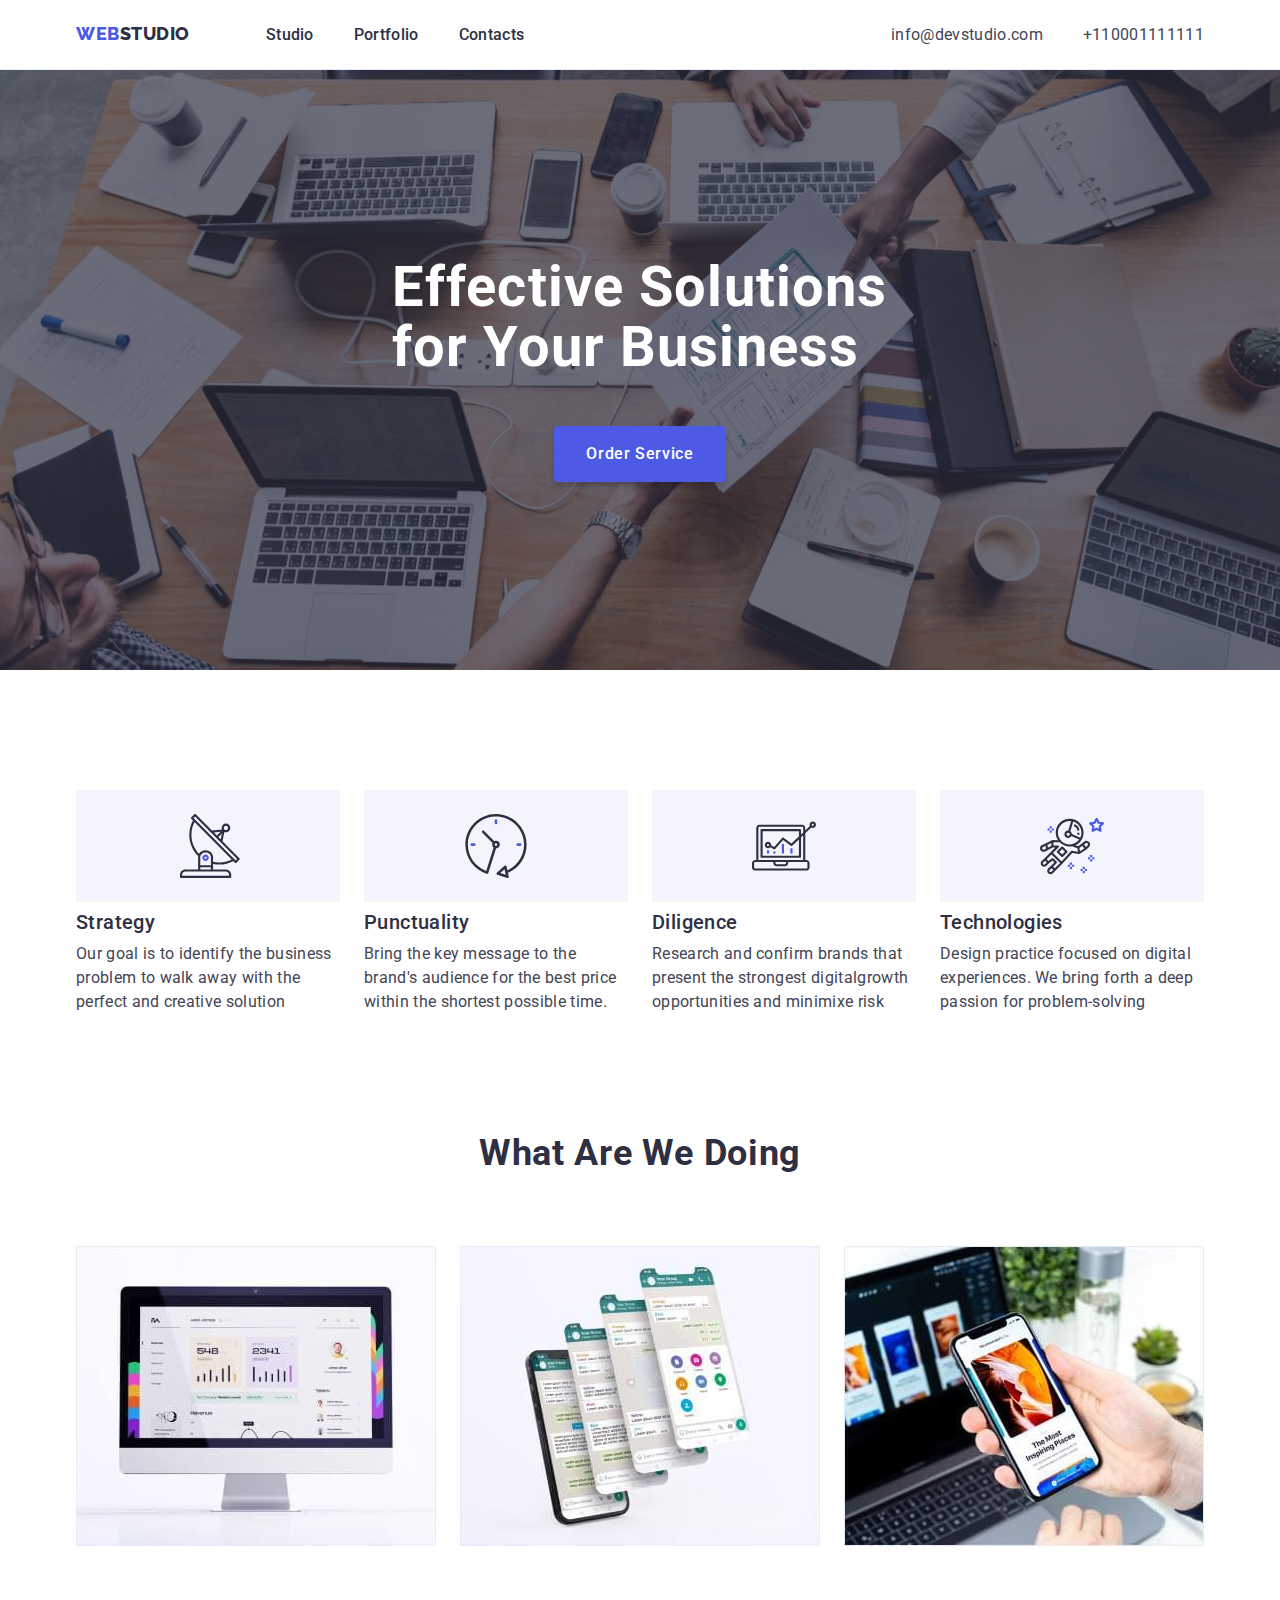
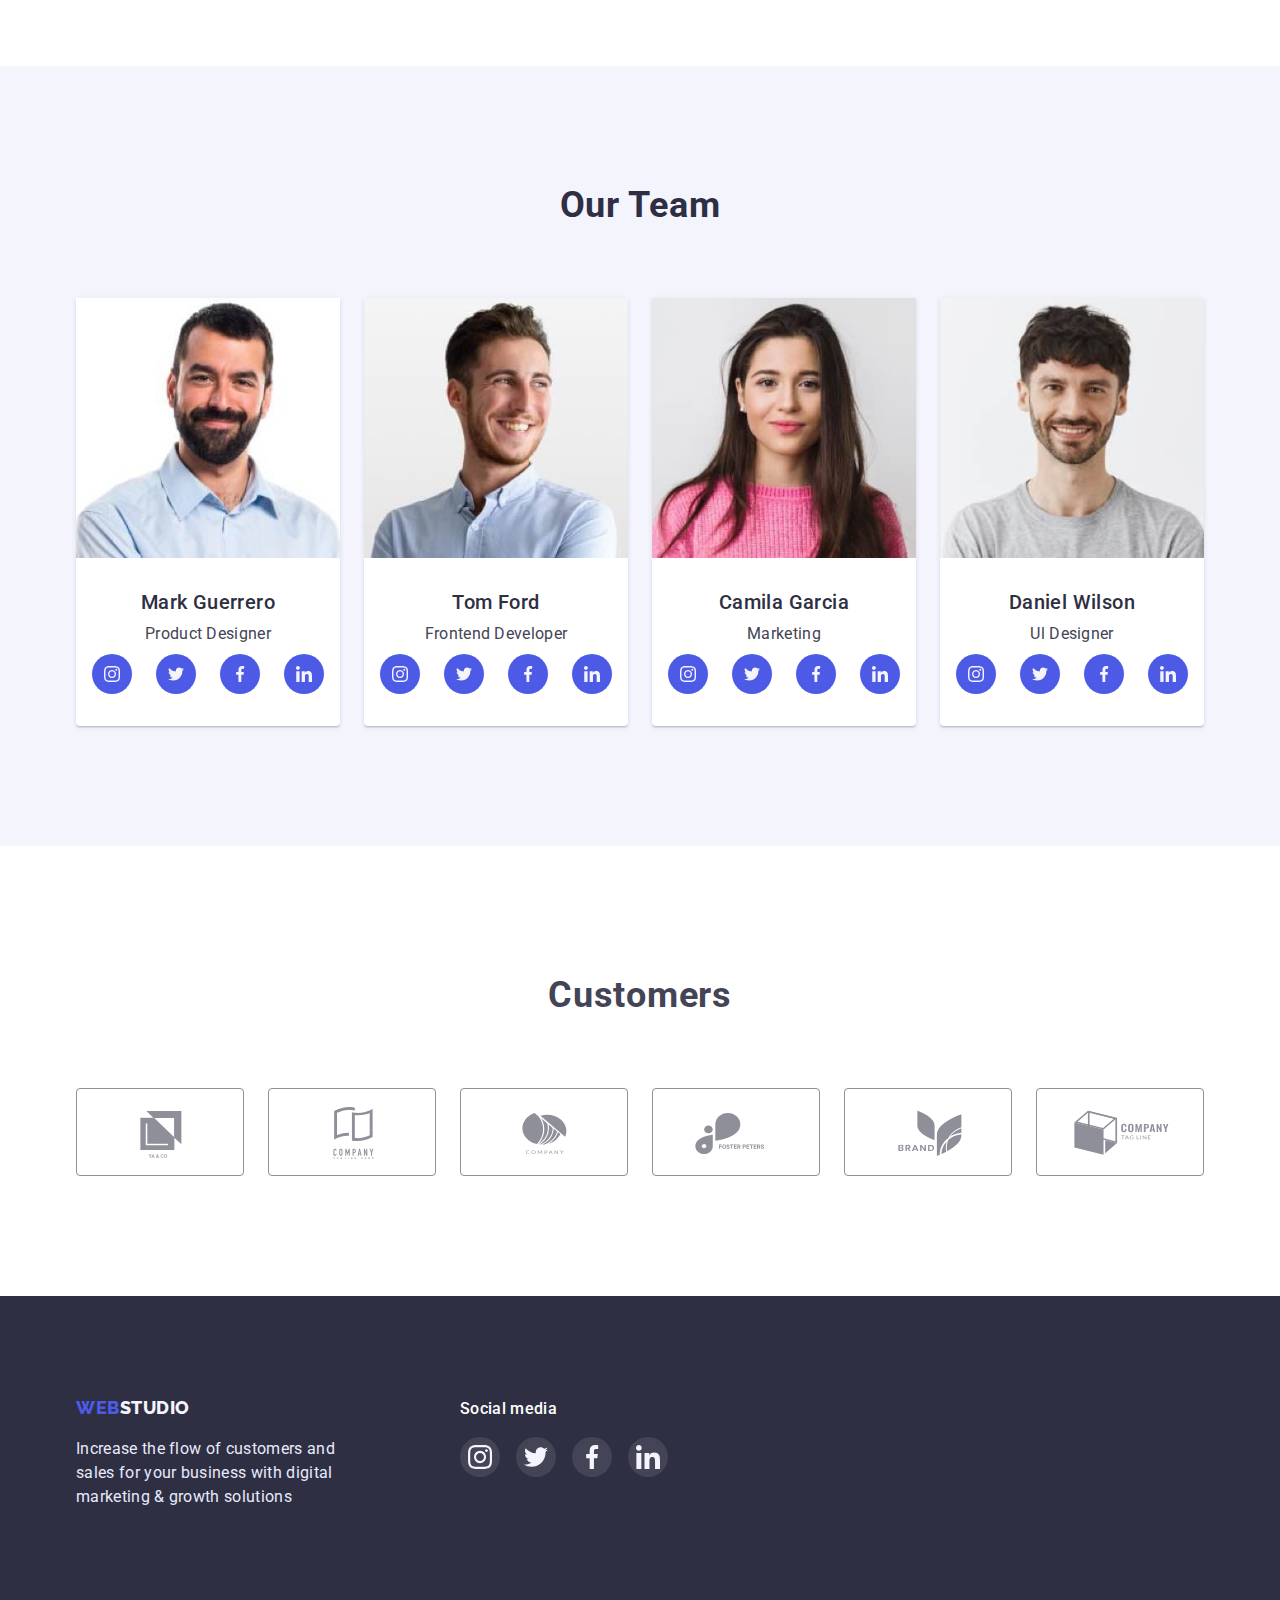
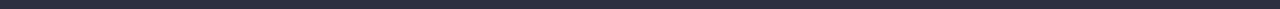
==== index.html @ 86a7ce0c "home work" ====
<!DOCTYPE html>
<html lang="en">
  <head>
    <meta charset="UTF-8" />
    <meta http-equiv="X-UA-Compatible" content="IE=edge" />
    <meta name="viewport" content="width=device-width, initial-scale=1.0" />
    <link rel="preconnect" href="https://fonts.googleapis.com" />
    <link rel="preconnect" href="https://fonts.gstatic.com" crossorigin />
    <link
      href="https://fonts.googleapis.com/css2?family=Raleway:wght@800&family=Roboto:wght@400;500;700;900&display=swap"
      rel="stylesheet"
    />
    <link
      rel="stylesheet"
      href="https://cdn.jsdelivr.net/npm/modern-normalize@1.1.0/modern-normalize.min.css"
    />
    <title>WebStudio</title>
    <link rel="stylesheet" href="css/styles.css" />
  </head>
  <body>
    <header class="header">
      <div class="container navigation-container">
        <nav class="navigation">
          <a href="" class="logo link"
            ><span class="logo-web">WEB</span
            ><span class="logo-studio">STUDIO</span></a
          >
          <ul class="navigation-list list">
            <li>
              <a class="navigation-link link" href="./index.html"> Studio</a>
            </li>
            <li>
              <a class="navigation-link link" href="./portfolio.html"
                >Portfolio</a
              >
            </li>
            <li><a class="navigation-link link" href="">Contacts</a></li>
          </ul>
        </nav>
        <address>
          <ul class="contacts list">
            <li class="contacts-item">
              <a class="contacts-link link" href="mailto:info@devstudio.com"
                >info@devstudio.com</a
              >
            </li>
            <li class="contacts-item">
              <a class="contacts-link link" href="tel:+110001111111"
                >+110001111111</a
              >
            </li>
          </ul>
        </address>
      </div>
    </header>
    <main>
      <section class="hero">
        <div class="container">
          <h1 class="hero-title">Effective Solutions for Your Business</h1>
          <button class="hero-button" type="button">Order Service</button>
        </div>
      </section>

      <section class="section-strengths">
        <div class="container">
          <h2 hidden>Our strengths</h2>
          <ul class="strengths-list list">
            <li class="strengths">
              <div class="strengths-icon-item">
                <svg class="strengths-icon" width="64" height="64">
                  <use href="./images/icon.svg#icon-antenna-strat"></use>
                </svg>
              </div>
              <h3 class="strengths-title">Strategy</h3>
              <p class="strengths-text">
                Our goal is to identify the business problem to walk away with
                the perfect and creative solution
              </p>
            </li>
            <li class="strengths">
              <div class="strengths-icon-item">
                <svg class="strengths-icon" width="64" height="64">
                  <use href="./images/icon.svg#icon-clock-punct"></use>
                </svg>
              </div>
              <h3 class="strengths-title">Punctuality</h3>
              <p class="strengths-text">
                Bring the key message to the brand's audience for the best price
                within the shortest possible time.
              </p>
            </li>

            <li class="strengths">
              <div class="strengths-icon-item">
                <svg class="strengths-icon" width="64" height="64">
                  <use href="./images/icon.svg#icon-diagram-dilige"></use>
                </svg>
              </div>
              <h3 class="strengths-title">Diligence</h3>
              <p class="strengths-text">
                Research and confirm brands that present the strongest
                digitalgrowth opportunities and minimixe risk
              </p>
            </li>
            <li class="strengths">
              <div class="strengths-icon-item">
                <svg class="strengths-icon" width="64" height="64">
                  <use href="./images/icon.svg#icon-astronaut-techn"></use>
                </svg>
              </div>
              <h3 class="strengths-title">Technologies</h3>
              <p class="strengths-text">
                Design practice focused on digital experiences. We bring forth a
                deep passion for problem-solving
              </p>
            </li>
          </ul>
        </div>
      </section>
      <section class="our-work">
        <div class="container">
          <h2 class="our-work-title">What Are We Doing</h2>
          <ul class="our-work-list list">
            <li>
              <img
                src="./images/ourwork1.jpg"
                alt="computer photo"
                width="360"
                height="300"
              />
            </li>
            <li>
              <img
                src="./images/ourwork2.jpg"
                alt="Phone photo"
                width="360"
                height="300"
              />
            </li>
            <li>
              <img
                src="./images/ourwork3.jpg"
                alt="Desktop
            photo"
                width="360"
                height="300"
              />
            </li>
          </ul>
        </div>
      </section>
      <!------------ our team -------------->
      <section class="team-section">
        <div class="container">
          <h2 class="team-title">Our Team</h2>
          <ul class="team-list list">
            <li class="team-item">
              <img
                src="./images/markguerrero.jpg"
                alt="Photo of the employee"
                width="264"
                height="260"
              />
              <div class="team-mane">
                <h3 class="team-name">Mark Guerrero</h3>
                <p class="team-position">Product Designer</p>
                <ul class="team-icon-list list">
                  <li class="icon-list-item">
                    <a href="" class="icon-list-link">
                      <svg class="team-icon" width="16" height="16">
                        <use href="./images/icon.svg#icon-instagram-team"></use>
                      </svg>
                    </a>
                  </li>
                  <li class="icon-list-item">
                    <a href="" class="icon-list-link">
                      <svg class="team-icon" width="16" height="16">
                        <use href="./images/icon.svg#icon-twitter-team"></use>
                      </svg>
                    </a>
                  </li>
                  <li class="icon-list-item">
                    <a href="" class="icon-list-link">
                      <svg class="team-icon" width="16" height="16">
                        <use href="./images/icon.svg#icon-facebook-team"></use>
                      </svg>
                    </a>
                  </li>
                  <li class="icon-list-item">
                    <a href="" class="icon-list-link">
                      <svg class="team-icon" width="16" height="16">
                        <use href="./images/icon.svg#icon-linkedin-team"></use>
                      </svg>
                    </a>
                  </li>
                </ul>
              </div>
            </li>
            <li class="team-item">
              <img
                src="./images/tomford.jpg"
                alt="Photo of the employee"
                width="264"
                height="260"
              />
              <div class="team-mane">
                <h3 class="team-name">Tom Ford</h3>
                <p class="team-position">Frontend Developer</p>
                <ul class="team-icon-list list">
                  <li class="icon-list-item">
                    <a href="" class="icon-list-link">
                      <svg class="team-icon" width="16" height="16">
                        <use href="./images/icon.svg#icon-instagram-team"></use>
                      </svg>
                    </a>
                  </li>
                  <li class="icon-list-item">
                    <a href="" class="icon-list-link">
                      <svg class="team-icon" width="16" height="16">
                        <use href="./images/icon.svg#icon-twitter-team"></use>
                      </svg>
                    </a>
                  </li>
                  <li class="icon-list-item">
                    <a href="" class="icon-list-link">
                      <svg class="team-icon" width="16" height="16">
                        <use href="./images/icon.svg#icon-facebook-team"></use>
                      </svg>
                    </a>
                  </li>
                  <li class="icon-list-item">
                    <a href="" class="icon-list-link">
                      <svg class="team-icon" width="16" height="16">
                        <use href="./images/icon.svg#icon-linkedin-team"></use>
                      </svg>
                    </a>
                  </li>
                </ul>
              </div>
            </li>

            <li class="team-item">
              <img
                src="./images/camilagarcia.jpg"
                alt="Photo of the employee"
                width="264"
                height="260"
              />
              <div class="team-mane">
                <h3 class="team-name">Camila Garcia</h3>
                <p class="team-position">Marketing</p>
                <ul class="team-icon-list list">
                  <li class="icon-list-item">
                    <a href="" class="icon-list-link">
                      <svg class="team-icon" width="16" height="16">
                        <use href="./images/icon.svg#icon-instagram-team"></use>
                      </svg>
                    </a>
                  </li>
                  <li class="icon-list-item">
                    <a href="" class="icon-list-link">
                      <svg class="team-icon" width="16" height="16">
                        <use href="./images/icon.svg#icon-twitter-team"></use>
                      </svg>
                    </a>
                  </li>
                  <li class="icon-list-item">
                    <a href="" class="icon-list-link">
                      <svg class="team-icon" width="16" height="16">
                        <use href="./images/icon.svg#icon-facebook-team"></use>
                      </svg>
                    </a>
                  </li>
                  <li class="icon-list-item">
                    <a href="" class="icon-list-link">
                      <svg class="team-icon" width="16" height="16">
                        <use href="./images/icon.svg#icon-linkedin-team"></use>
                      </svg>
                    </a>
                  </li>
                </ul>
              </div>
            </li>
            <li class="team-item">
              <img
                src="./images/danielwilson.jpg"
                alt="Photo of the employee"
                width="264"
                height="260"
              />
              <div class="team-mane">
                <h3 class="team-name">Daniel Wilson</h3>
                <p class="team-position">Ul Designer</p>
                <ul class="team-icon-list list">
                  <li class="icon-list-item">
                    <a href="" class="icon-list-link">
                      <svg class="team-icon" width="16" height="16">
                        <use href="./images/icon.svg#icon-instagram-team"></use>
                      </svg>
                    </a>
                  </li>
                  <li class="icon-list-item">
                    <a href="" class="icon-list-link">
                      <svg class="team-icon" width="16" height="16">
                        <use href="./images/icon.svg#icon-twitter-team"></use>
                      </svg>
                    </a>
                  </li>
                  <li class="icon-list-item">
                    <a href="" class="icon-list-link">
                      <svg class="team-icon" width="16" height="16">
                        <use href="./images/icon.svg#icon-facebook-team"></use>
                      </svg>
                    </a>
                  </li>
                  <li class="icon-list-item">
                    <a href="" class="icon-list-link">
                      <svg class="team-icon" width="16" height="16">
                        <use href="./images/icon.svg#icon-linkedin-team"></use>
                      </svg>
                    </a>
                  </li>
                </ul>
              </div>
            </li>
          </ul>
        </div>
      </section>
      <!-- -------- Customers-------- -->
      <section class="customers">
        <div class="container">
          <h2 class="customers-title">Customers</h2>
          <ul class="customers-icon-list list">
            <li class="customers-list-item">
              <a href="" class="customers-list-link">
                <svg class="customers-icon" width="104" height="56">
                  <use href="./images/icon.svg#icon-group-one"></use>
                </svg>
              </a>
            </li>
            <li class="customers-list-item">
              <a href="" class="customers-list-link">
                <svg class="customers-icon" width="104" height="56">
                  <use href="./images/icon.svg#icon-group-two"></use>
                </svg>
              </a>
            </li>
            <li class="customers-list-item">
              <a href="" class="customers-list-link">
                <svg class="customers-icon" width="104" height="56">
                  <use href="./images/icon.svg#icon-group-three"></use>
                </svg>
              </a>
            </li>
            <li class="customers-list-item">
              <a href="" class="customers-list-link">
                <svg class="customers-icon" width="104" height="56">
                  <use href="./images/icon.svg#icon-group-four"></use>
                </svg>
              </a>
            </li>
            <li class="customers-list-item">
              <a href="" class="customers-list-link">
                <svg class="customers-icon" width="104" height="56">
                  <use href="./images/icon.svg#icon-group-five"></use>
                </svg>
              </a>
            </li>
            <li class="customers-list-item">
              <a href="" class="customers-list-link">
                <svg class="customers-icon" width="104" height="56">
                  <use href="./images/icon.svg#icon-group-six"></use>
                </svg>
              </a>
            </li>
          </ul>
        </div>
      </section>
    </main>
    <footer class="footer">
      <div class="container footer-list">
        <div class="footer-box-logo">
          <a class="logo link" href="">
            <span class="logo-web">WEB</span
            ><span class="logo-studio-footer">STUDIO</span></a
          >
          <p class="footer-text">
            Increase the flow of customers and sales for your business with
            digital marketing & growth solutions
          </p>
        </div>
        <div class="social-media">
          <p class="social-media-title">Social media</p>
          <ul class="social-icon-list list">
            <li class="social-list-item">
              <a href="" class="social-list-link">
                <svg class="social-icon" width="24" height="24">
                  <use href="./images/icon.svg#icon-instagram-team"></use>
                </svg>
              </a>
            </li>
            <li class="social-list-item">
              <a href="" class="social-list-link">
                <svg class="social-icon" width="24" height="24">
                  <use href="./images/icon.svg#icon-twitter-team"></use>
                </svg>
              </a>
            </li>
            <li class="social-list-item">
              <a href="" class="social-list-link">
                <svg class="social-icon" width="24" height="24">
                  <use href="./images/icon.svg#icon-facebook-team"></use>
                </svg>
              </a>
            </li>
            <li class="social-list-item">
              <a href="" class="social-list-link">
                <svg class="social-icon" width="24" height="24">
                  <use href="./images/icon.svg#icon-linkedin-team"></use>
                </svg>
              </a>
            </li>
          </ul>
        </div>
      </div>
    </footer>
  </body>
</html>
---- css/styles.css ----
/* Head */
:root {
  --first-btn-color: #4d5ae5;
  --second-btn-color: #404bbf;
  --logo-font: "Raleway", sans-serif;
  --btn-text-color: #404bbf;
  --btn-bg-color: #f4f4fd;
  --btn-sol-color: #e7e9fc;
  --btn-cursor: pointer;
  --text-color: #434455;
  --text-color-hero: #ffffff;
  --color-tx-ourworkers: #2e2f42;
}
* {
  box-sizing: border-box;
}

.container {
  width: 1158px;
  padding: 0 15px;
  margin: 0 auto;
}
h1,
h2,
h3,
h4,
h5,
h6,
p {
  margin: 0;
}
/* --------------none----------- */
ul {
  padding-left: 0;
  list-style: none;
}
.list {
  margin: 0;
}
.link {
  text-decoration: none;
}
body {
  font-family: "Roboto", sans-serif;

  line-height: 1.5;
  color: var(--text-color);
  letter-spacing: 0.02em;
  background: var(--text-color-hero);
}
.header {
  border-bottom: 1px solid #e7e9fc;
}

.logo-web {
  letter-spacing: 0.03em;
  text-transform: uppercase;

  color: var(--first-btn-color);
  font-family: var(--logo-font);
  font-weight: 800;
  font-size: 18px;
  line-height: 1.33;
}

.logo-studio {
  font-family: var(--logo-font);
  font-weight: 800;
  font-size: 18px;
  line-height: 1.33;

  letter-spacing: 0.03em;
  text-transform: uppercase;
  color: var(--color-tx-ourworkers);
}
.navigation-container {
  display: flex;
  align-items: center;
}

.navigation {
  display: flex;
  gap: 76px;
  align-items: center;
}
.navigation-list {
  display: flex;
  gap: 40px;
}
.navigation-link {
  display: block;
  padding: 24px 0;
  font-weight: 500;

  line-height: 1.33;
  color: var(--color-tx-ourworkers);

  letter-spacing: 0.02em;
}
.navigation-link:hover {
  color: var(--btn-text-color);
}
.navigation-link:focus {
  color: var(--btn-text-color);
}
address {
  margin-left: auto;
}
.contacts {
  display: flex;
  gap: 40px;
  font-style: normal;
}
.contacts-link {
  line-height: 1.5;
  letter-spacing: 0.02em;
  color: var(--text-color);
}
.contacts-link:hover {
  color: var(--btn-text-color);
}
.contacts-link:focus {
  color: var(--btn-text-color);
}

/* main-content */
.hero {
  background-image: linear-gradient(
      rgba(46, 47, 66, 0.7),
      rgba(46, 47, 66, 0.7)
    ),
    url("../images/peopleoffice.jpg");
  max-width: 1440px;
  background-size: cover;
  background-repeat: no-repeat;
  padding: 188px 0;
  margin: 0 auto;
}
.hero-title {
  font-weight: 700;
  font-size: 56px;
  line-height: 1.07;
  margin-left: auto;
  margin-right: auto;
  margin-bottom: 48px;
  width: 496px;
  letter-spacing: 0.02em;
  color: var(--text-color-hero);
}
.hero-button {
  cursor: pointer;
  background: var(--first-btn-color);
  box-shadow: 0px 4px 4px rgba(0, 0, 0, 0.15);
  border-radius: 4px;
  font-family: inherit;
  font-weight: 500;
  font-size: 16px;
  line-height: 1.5;
  color: var(--text-color-hero);
  padding: 16px 32px;
  letter-spacing: 0.04em;
  display: block;
  margin: 0 auto;
  border: none;
}
.hero-button:hover {
  background: var(--second-btn-color);
  box-shadow: 0px 4px 4px rgba(0, 0, 0, 0.15);
  border-radius: 4px;
}
.hero-button:focus {
  background: var(--second-btn-color);
  box-shadow: 0px 4px 4px rgba(0, 0, 0, 0.15);
  border-radius: 4px;
}

/*-----------Strengths--------------*/
.section-strengths {
  padding-top: 120px;
  padding-bottom: 120px;
}
.strengths-list {
  display: flex;
  gap: 24px;
}
.strengths-icon {
  box-sizing: border-box;
  border-width: 264px 112px;

  background: var(--btn-bg-color);
  border-radius: 4px;
}

.strengths-icon-item {
  display: flex;
  justify-content: center;
  align-items: center;
  width: 264px;
  height: 112px;
  background-color: var(--btn-bg-color);
}
.strengths-title {
  font-weight: 500;
  font-size: 20px;
  line-height: 1.2;
  margin-top: 8px;
  margin-bottom: 8px;
  letter-spacing: 0.02em;
  color: var(--color-tx-ourworkers);
}

/* --------------WHAT ARE WE DOING---------- */
.our-work {
  padding-bottom: 120px;
}
.our-work-title {
  text-align: center;
  font-weight: 700;
  font-size: 36px;
  line-height: 1.11;
  letter-spacing: 0.02em;
  text-transform: capitalize;
  color: var(--color-tx-ourworkers);

  margin-bottom: 72px;
}
.our-work-list {
  display: flex;
  gap: 24px;
}
img {
  display: block;
}
/* -------------------OUR TEAM-------------- */
.team-section {
  background: var(--btn-bg-color);
  padding-top: 120px;
  padding-bottom: 120px;
}
.team-title {
  text-align: center;
  font-weight: 700;
  font-size: 36px;
  line-height: 1.11;
  letter-spacing: 0.02em;
  text-transform: capitalize;
  color: var(--color-tx-ourworkers);
  margin-bottom: 72px;
}
.team-list {
  display: flex;
  gap: 24px;
}
.team-item {
  background: var(--text-color-hero);
  box-shadow: 0px 1px 6px rgba(46, 47, 66, 0.08),
    0px 1px 1px rgba(46, 47, 66, 0.16), 0px 2px 1px rgba(46, 47, 66, 0.08);
  border-radius: 0px 0px 4px 4px;
  text-align: center;
}
.team-mane {
  padding-top: 32px;
  padding-bottom: 32px;
}
.team-name {
  font-weight: 500;
  font-size: 20px;
  line-height: 1.2;
  letter-spacing: 0.02em;
  color: var(--color-tx-ourworkers);
  margin-bottom: 8px;
}
.team-icon-list {
  display: flex;
  justify-content: center;
  gap: 24px;
  margin-top: 8px;
}
.icon-list-link {
  display: flex;
  justify-content: center;
  align-items: center;
  width: 40px;
  height: 40px;
  border-radius: 50%;
  background-color: var(--first-btn-color);
}
.team-icon {
  fill: var(--btn-bg-color);
}
.icon-list-link:hover {
  background-color: var(--second-btn-color);
}
.icon-list-link:focus {
  background-color: var(--second-btn-color);
}
/* ------------customers----------- */
.customers {
  padding-top: 130px;
  padding-bottom: 120px;
}

.customers-title {
  font-weight: 700;
  font-size: 36px;
  line-height: 1.11;
  text-align: center;
  letter-spacing: 0.02em;
  margin-bottom: 72px;
}

.customers-icon-list {
  display: flex;
  justify-content: center;
  gap: 24px;
}

.customers-list-link {
  display: flex;
  justify-content: center;
  align-items: center;
  width: 168px;
  height: 88px;
  border: 1px solid #8e8f99;
  border-radius: 4px;
}

.customers-list-link:hover,
.customers-list-link:focus {
  border: 1px solid var(--second-btn-color);
  border-radius: 4psx;
}

.customers-icon {
  fill: #8e8f99;
}

.customers-list-link:focus .customers-icon,
.customers-list-link:hover .customers-icon {
  fill: var(--second-btn-color);
}

/* -----------FOOTER------------- */
.footer {
  background: var(--color-tx-ourworkers);
  padding-top: 100px;
  padding-bottom: 100px;
  margin: 0 auto;
}
.footer-list {
  display: flex;
  align-items: baseline;
}

.logo-studio-footer {
  font-family: var(--logo-font);
  font-weight: 800;
  font-size: 18px;
  line-height: 1.33;

  letter-spacing: 0.03em;
  text-transform: uppercase;
  color: var(--btn-bg-color);
}
.footer-text {
  line-height: 1.5;
  letter-spacing: 0.02em;
  color: var(--btn-sol-color);
  width: 264px;
  margin-top: 16px;
}
/* ----------social-media-------- */
.social-media {
  margin-left: 120px;
}
.social-media-title {
  font-weight: 500;
  letter-spacing: 0.02em;
  color: var(--text-color-hero);
}
.social-icon-list {
  display: flex;
  gap: 16px;
  margin-top: 16px;
}

.social-list-link {
  display: flex;
  justify-content: center;
  align-items: center;
  width: 40px;
  height: 40px;
  border-radius: 50%;
  background-color: rgba(255, 255, 255, 0.1);
}
.social-list-link:hover,
.social-list-link:focus {
  background-color: #31d0aa;
}
.social-icon {
  fill: var(--btn-bg-color);
}

/* ----------PORTFOLIO.HTML--------------- */
.card-menu {
  padding-top: 96px;
  padding-bottom: 120px;
}
.button-list {
  display: flex;
  padding: 0px;
  gap: 24px;
  justify-content: center;
  margin-bottom: 72px;
}

.button-icon {
  cursor: var(--btn-cursor);
  font-family: "Roboto", sans-serif;
  font-weight: 500;
  font-size: 16px;
  line-height: 1.5;
  background: var(--btn-bg-color);
  padding: 12px 24px;
  border: 1px solid var(--btn-sol-color);
  border-radius: 4px;

  letter-spacing: 0.04em;
  color: var(--btn-text-color);
}

.button-icon:hover,
.button-icon:focus {
  background: var(--second-btn-color);
  box-shadow: 0px 3px 1px rgba(0, 0, 0, 0.1), 0px 2px 1px rgba(0, 0, 0, 0.08),
    0px 2px 2px rgba(0, 0, 0, 0.12);
  border-radius: 4px;
  letter-spacing: 0.04em;

  color: var(--text-color-hero);
}
.title-our-works {
  font-weight: 700;
  font-size: 36px;
  line-height: 1.11;
  letter-spacing: 0.02em;
  text-transform: capitalize;
}
.card-photo {
  position: relative;
  overflow: hidden;
}
.overlay-text {
  letter-spacing: 0.02em;

  padding: 40px 32px;
  color: #f4f4fd;
}
.overlay-card {
  position: absolute;
  width: 360px;
  height: 300px;
  top: 0;
  left: 0;
  background-color: #4d5ae5;
  box-shadow: 0px 1px 6px rgba(46, 47, 66, 0.08),
    0px 1px 1px rgba(46, 47, 66, 0.16), 0px 2px 1px rgba(46, 47, 66, 0.08);
  transform: translateY(100%);
  transition-duration: 250ms;
  transition-timing-function: cubic-bezier(0.4, 0, 0.2, 1);
  transition-delay: 0;
}

.cards-item:hover .overlay-card,
.cards-item:focus .overlay-card {
  transform: translateY(0);
}
.cards-description {
  border: 1px solid var(--btn-sol-color);
  border-top: none;
  background: var(--text-color-hero);
  padding-top: 32px;
  padding-bottom: 32px;
  padding-left: 16px;
}
.cards-description:hover,
.cards-description:focus {
  box-shadow: 0px 1px 6px rgba(46, 47, 66, 0.08),
    0px 1px 1px rgba(46, 47, 66, 0.16), 0px 2px 1px rgba(46, 47, 66, 0.08);
}
.cards-list {
  display: flex;
  column-gap: 24px;
  row-gap: 48px;
  flex-wrap: wrap;
}
.card-photo {
  border: none;
}

.cards-name {
  font-weight: 500;
  font-size: 20px;
  line-height: 1.2;
  margin-bottom: 8px;
  letter-spacing: 0.02em;
  color: var(--color-tx-ourworkers);
}
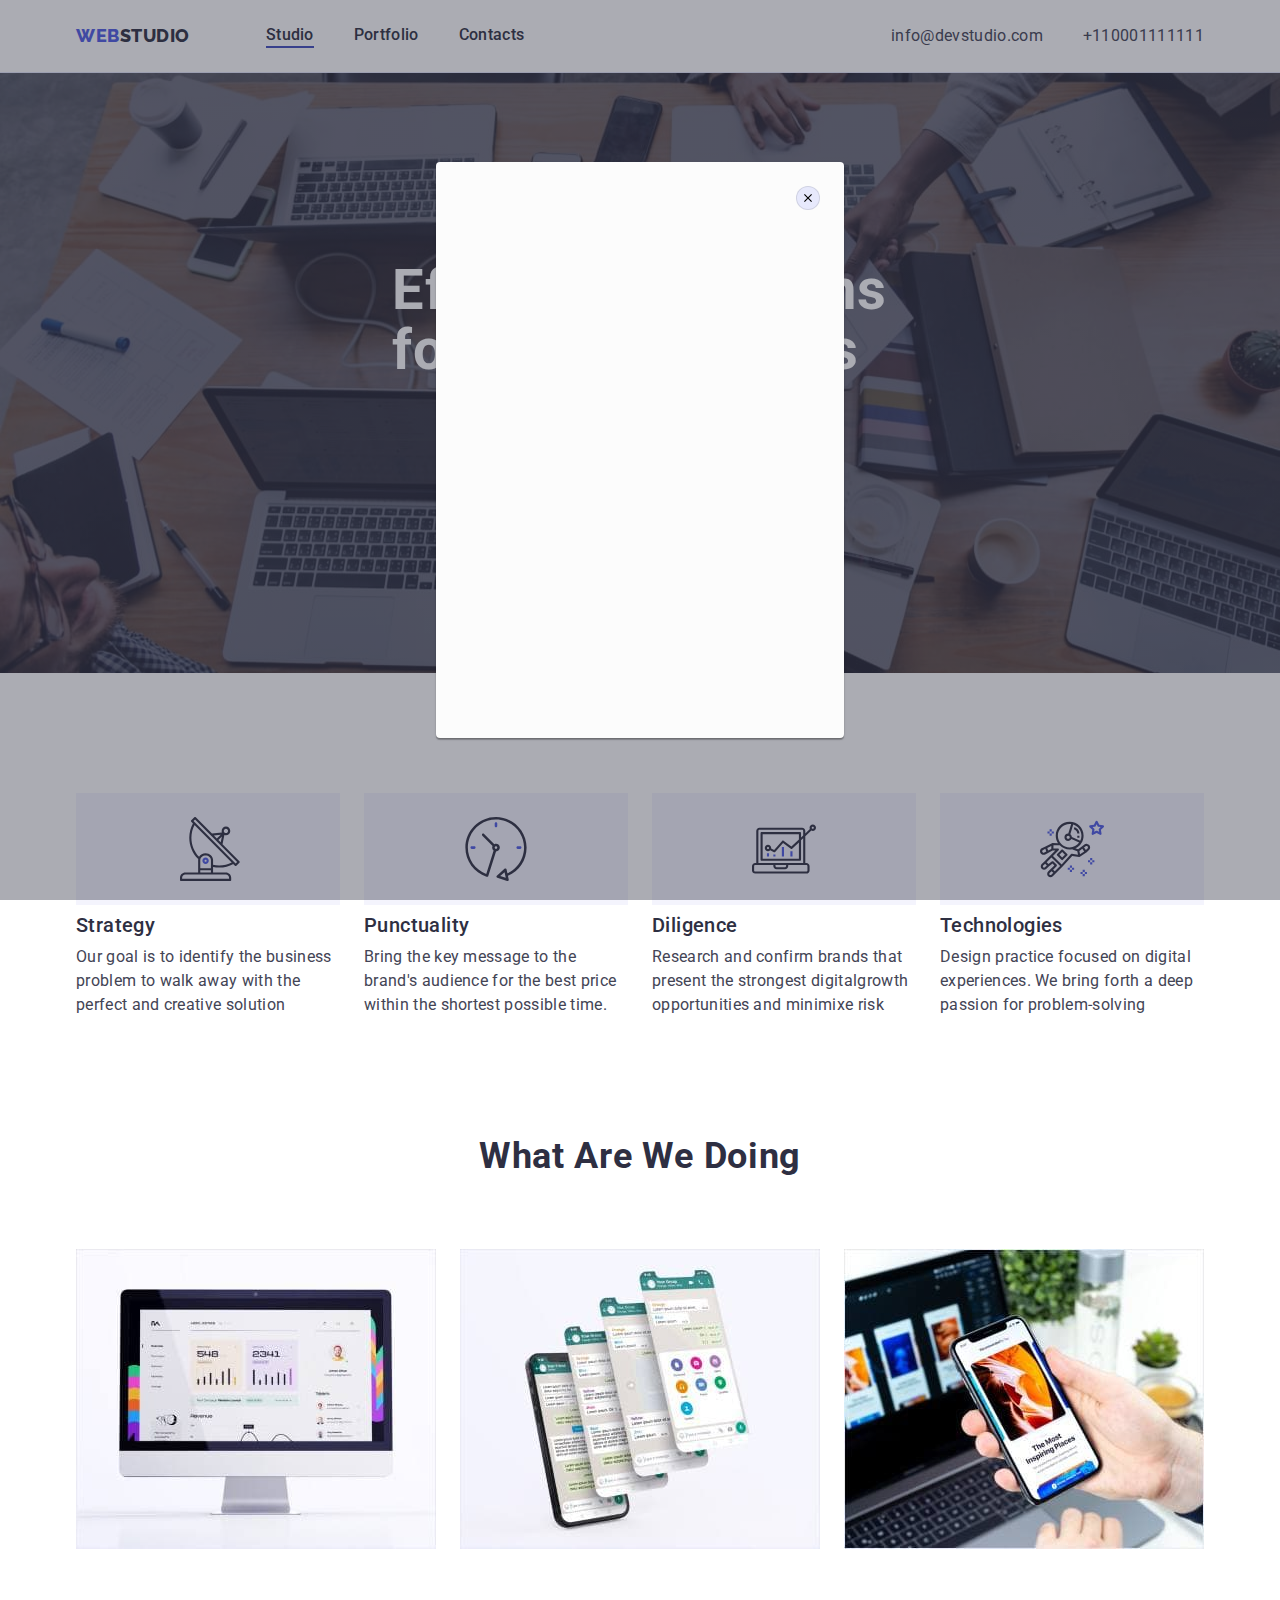
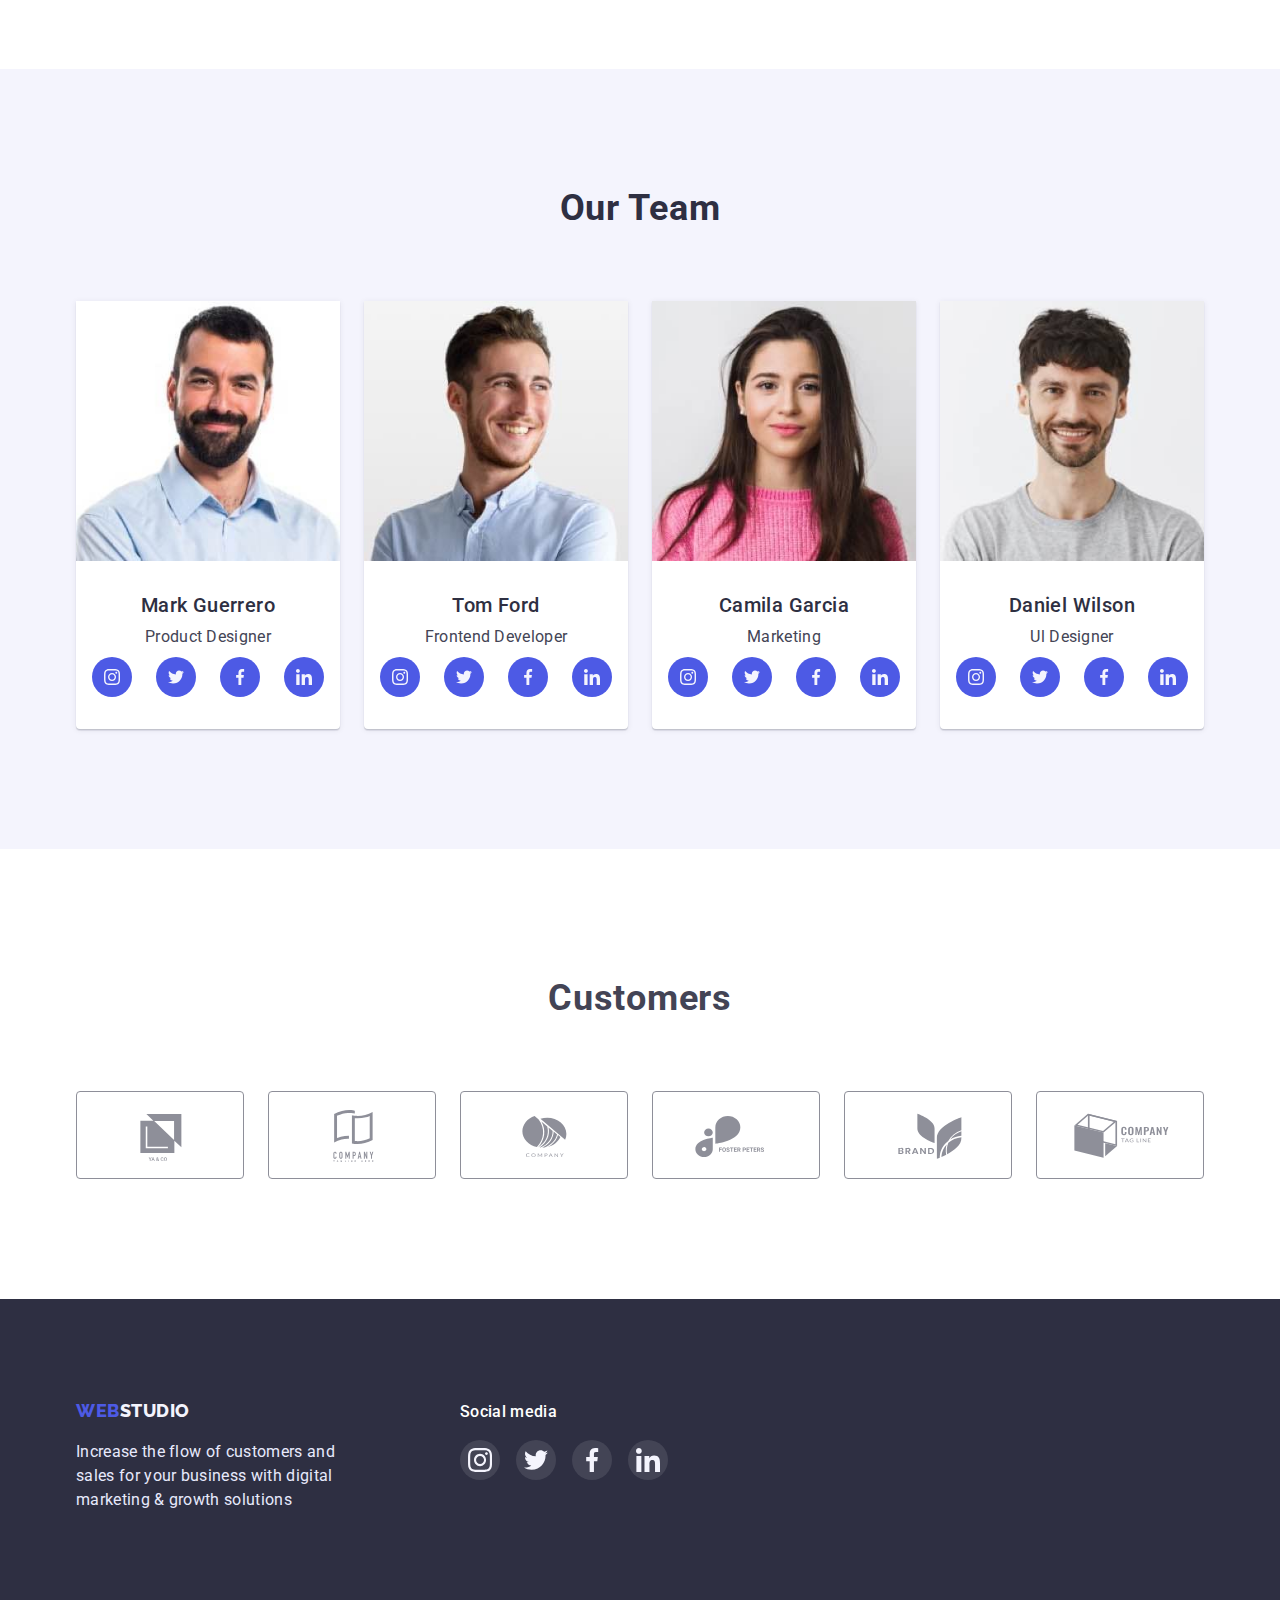
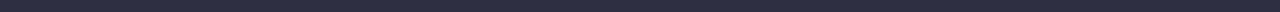
==== commit f4198b05: "home work 5" ====
--- a/index.html
+++ b/index.html
@@ -27,7 +27,9 @@
           >
           <ul class="navigation-list list">
             <li>
-              <a class="navigation-link link" href="./index.html"> Studio</a>
+              <a class="navigation-link link-active link" href="./index.html">
+                Studio</a
+              >
             </li>
             <li>
               <a class="navigation-link link" href="./portfolio.html"
@@ -57,7 +59,9 @@
       <section class="hero">
         <div class="container">
           <h1 class="hero-title">Effective Solutions for Your Business</h1>
-          <button class="hero-button" type="button">Order Service</button>
+          <button class="hero-button" type="button" data-modal-open>
+            Order Service
+          </button>
         </div>
       </section>
 
@@ -424,5 +428,16 @@
         </div>
       </div>
     </footer>
+    <div class="backdrop" data-modal>
+      <div class="modal">
+        <button type="button" class="modal-close-btn" data-modal-close>
+          <svg class="modal-close-btn-icon" width="8px" height="8px">
+            <use href="./images/icon.svg#icon-close-btn"></use>
+            >
+          </svg>
+        </button>
+      </div>
+    </div>
+    <script src="./js/modal.js"></script>
   </body>
 </html>
--- a/css/styles.css
+++ b/css/styles.css
@@ -82,6 +82,7 @@
   display: flex;
   gap: 76px;
   align-items: center;
+  height: 72px;
 }
 .navigation-list {
   display: flex;
@@ -96,7 +97,32 @@
   color: var(--color-tx-ourworkers);
 
   letter-spacing: 0.02em;
-}
+  transition-property: color, background-color;
+  transition-duration: 250ms;
+  transition-timing-function: cubic-bezier(0.4, 0, 0.2, 1);
+}
+.link-active::after {
+  content: "";
+  display: block;
+  width: inherit;
+  height: 2px;
+  background-color: var(--btn-text-color);
+}
+.navigation-link:focus::after {
+  content: "";
+  display: block;
+  width: inherit;
+  height: 2px;
+  background-color: var(--btn-text-color);
+}
+.navigation-link:hover::after {
+  content: "";
+  display: block;
+  width: inherit;
+  height: 2px;
+  background-color: var(--btn-text-color);
+}
+
 .navigation-link:hover {
   color: var(--btn-text-color);
 }
@@ -115,10 +141,11 @@
   line-height: 1.5;
   letter-spacing: 0.02em;
   color: var(--text-color);
-}
-.contacts-link:hover {
-  color: var(--btn-text-color);
-}
+  transition-property: color;
+  transition-duration: 250ms;
+  transition-timing-function: cubic-bezier(0.4, 0, 0.2, 1);
+}
+.contacts-link:hover,
 .contacts-link:focus {
   color: var(--btn-text-color);
 }
@@ -162,16 +189,13 @@
   display: block;
   margin: 0 auto;
   border: none;
-}
-.hero-button:hover {
-  background: var(--second-btn-color);
-  box-shadow: 0px 4px 4px rgba(0, 0, 0, 0.15);
-  border-radius: 4px;
-}
+  transition-property: background;
+  transition-duration: 250ms;
+  transition-timing-function: cubic-bezier(0.4, 0, 0.2, 1);
+}
+.hero-button:hover,
 .hero-button:focus {
   background: var(--second-btn-color);
-  box-shadow: 0px 4px 4px rgba(0, 0, 0, 0.15);
-  border-radius: 4px;
 }
 
 /*-----------Strengths--------------*/
@@ -284,16 +308,18 @@
   height: 40px;
   border-radius: 50%;
   background-color: var(--first-btn-color);
+  transition-property: background-сolor;
+  transition-duration: 250ms;
+  transition-timing-function: cubic-bezier(0.4, 0, 0.2, 1);
+}
+.icon-list-link:hover,
+.icon-list-link:focus {
+  background-color: var(--second-btn-color);
 }
 .team-icon {
   fill: var(--btn-bg-color);
 }
-.icon-list-link:hover {
-  background-color: var(--second-btn-color);
-}
-.icon-list-link:focus {
-  background-color: var(--second-btn-color);
-}
+
 /* ------------customers----------- */
 .customers {
   padding-top: 130px;
@@ -323,16 +349,21 @@
   height: 88px;
   border: 1px solid #8e8f99;
   border-radius: 4px;
+  transition-property: border;
+  transition-duration: 250ms;
+  transition-timing-function: cubic-bezier(0.4, 0, 0.2, 1);
 }
 
 .customers-list-link:hover,
 .customers-list-link:focus {
   border: 1px solid var(--second-btn-color);
-  border-radius: 4psx;
 }
 
 .customers-icon {
   fill: #8e8f99;
+  transition-property: fill;
+  transition-duration: 250ms;
+  transition-timing-function: cubic-bezier(0.4, 0, 0.2, 1);
 }
 
 .customers-list-link:focus .customers-icon,
@@ -392,11 +423,15 @@
   height: 40px;
   border-radius: 50%;
   background-color: rgba(255, 255, 255, 0.1);
+  transition-property: background-color;
+  transition-duration: 250ms;
+  transition-timing-function: cubic-bezier(0.4, 0, 0.2, 1);
 }
 .social-list-link:hover,
 .social-list-link:focus {
   background-color: #31d0aa;
 }
+
 .social-icon {
   fill: var(--btn-bg-color);
 }
@@ -424,9 +459,11 @@
   padding: 12px 24px;
   border: 1px solid var(--btn-sol-color);
   border-radius: 4px;
-
   letter-spacing: 0.04em;
   color: var(--btn-text-color);
+  transition-property: background, box-shadow, border-radius, color;
+  transition-duration: 250ms;
+  transition-timing-function: cubic-bezier(0.4, 0, 0.2, 1);
 }
 
 .button-icon:hover,
@@ -435,7 +472,6 @@
   box-shadow: 0px 3px 1px rgba(0, 0, 0, 0.1), 0px 2px 1px rgba(0, 0, 0, 0.08),
     0px 2px 2px rgba(0, 0, 0, 0.12);
   border-radius: 4px;
-  letter-spacing: 0.04em;
 
   color: var(--text-color-hero);
 }
@@ -463,12 +499,10 @@
   top: 0;
   left: 0;
   background-color: #4d5ae5;
-  box-shadow: 0px 1px 6px rgba(46, 47, 66, 0.08),
-    0px 1px 1px rgba(46, 47, 66, 0.16), 0px 2px 1px rgba(46, 47, 66, 0.08);
   transform: translateY(100%);
-  transition-duration: 250ms;
-  transition-timing-function: cubic-bezier(0.4, 0, 0.2, 1);
-  transition-delay: 0;
+  transition-property: background-color, transform;
+  transition-duration: 250ms;
+  transition-timing-function: cubic-bezier(0.4, 0, 0.2, 1);
 }
 
 .cards-item:hover .overlay-card,
@@ -482,6 +516,9 @@
   padding-top: 32px;
   padding-bottom: 32px;
   padding-left: 16px;
+  transition-property: box-shadow;
+  transition-duration: 250ms;
+  transition-timing-function: cubic-bezier(0.4, 0, 0.2, 1);
 }
 .cards-description:hover,
 .cards-description:focus {
@@ -506,3 +543,65 @@
   letter-spacing: 0.02em;
   color: var(--color-tx-ourworkers);
 }
+/* =============== modal window ================*/
+.backdrop {
+  position: fixed;
+  top: 0;
+  left: 0;
+  width: 100%;
+  height: 100%;
+  background-color: rgba(46, 47, 66, 0.4);
+  z-index: 100;
+  transition: opacity, visibility;
+  transition-duration: 250ms;
+  transition-timing-function: linear;
+  transition-delay: 0;
+}
+.backdrop.is-hidden {
+  opacity: 0;
+  visibility: hidden;
+  pointer-events: none;
+}
+.modal {
+  width: 408px;
+  height: 576px;
+  position: absolute;
+  top: 50%;
+  left: 50%;
+  transform: translate(-50%, -50%);
+  background-color: #fcfcfc;
+  box-shadow: 0px 1px 1px rgba(0, 0, 0, 0.14), 0px 1px 3px rgba(0, 0, 0, 0.12),
+    0px 2px 1px rgba(0, 0, 0, 0.2);
+  border-radius: 4px;
+}
+.modal-close-btn {
+  cursor: pointer;
+  display: flex;
+  justify-content: center;
+  align-items: center;
+  background-color: #e7e9fc;
+  border: 1px solid rgba(0, 0, 0, 0.1);
+  border-radius: 50%;
+  position: absolute;
+  top: 24px;
+  right: 24px;
+  height: 24px;
+  width: 24px;
+  transition-property: background-color, border-radius;
+  transition-duration: 250ms;
+  transition-timing-function: cubic-bezier(0.4, 0, 0.2, 1);
+}
+.modal-close-btn:hover,
+.modal-close-btn:focus {
+  background-color: var(--second-btn-color);
+  border-radius: 4px;
+}
+.modal-close-btn-icon {
+  transition-property: fill;
+  transition-duration: 250ms;
+  transition-timing-function: cubic-bezier(0.4, 0, 0.2, 1);
+}
+.modal-close-btn:hover .modal-close-btn-icon,
+.modal-close-btn:focus .modal-close-btn-icon {
+  fill: #ffffff;
+}
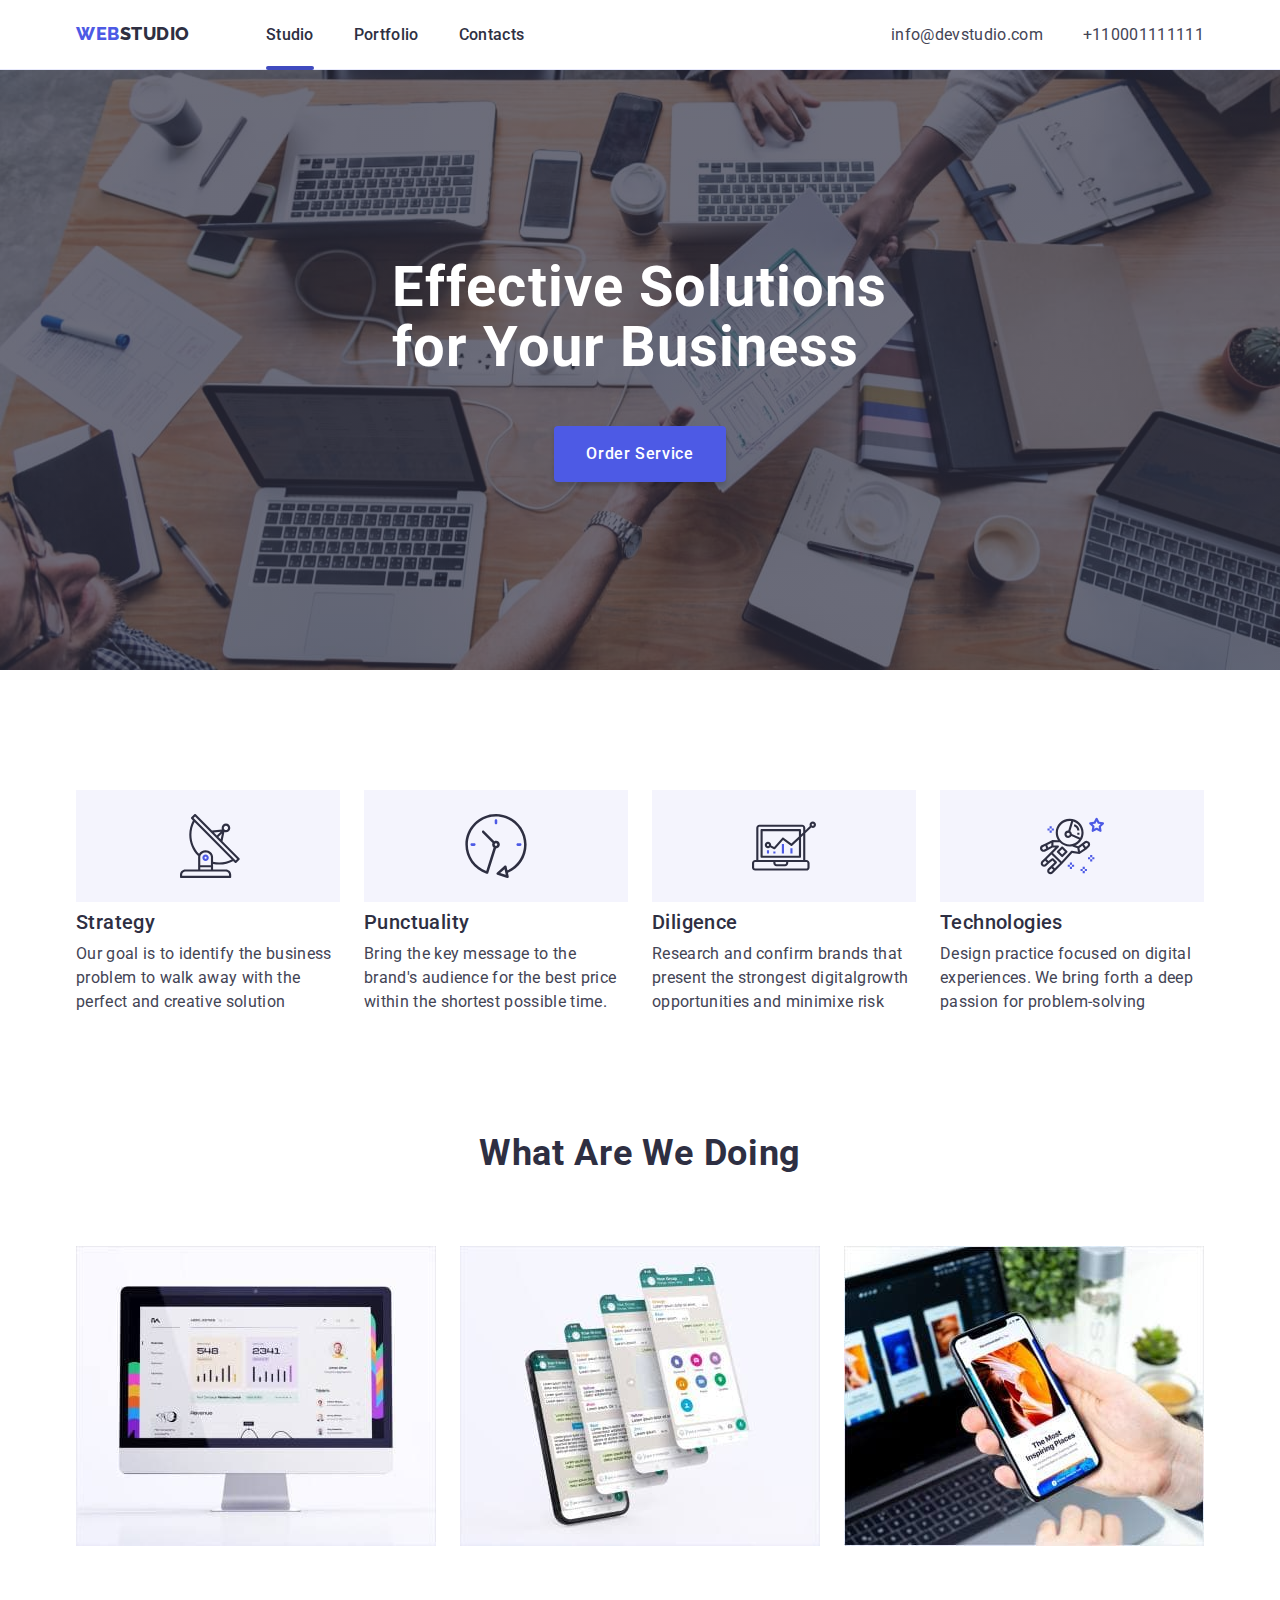
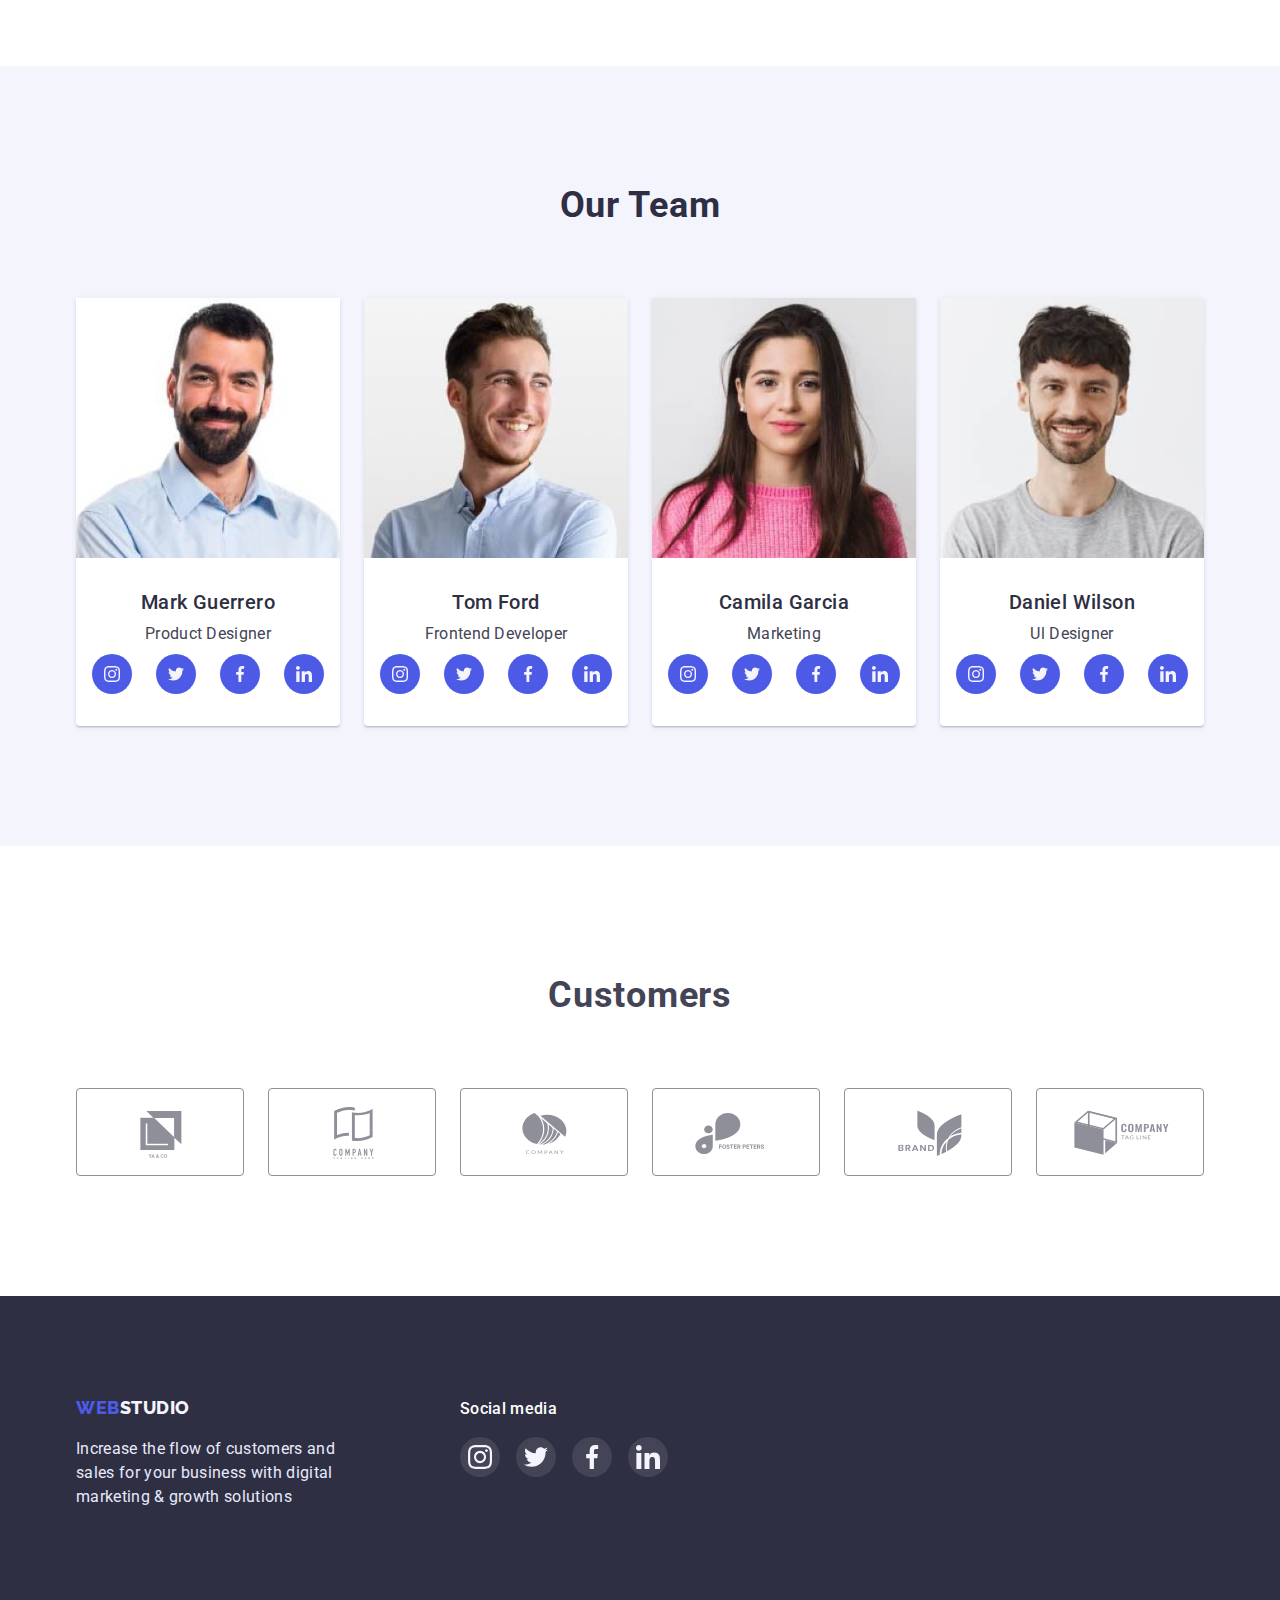
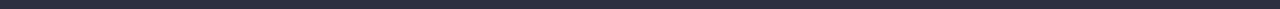
==== commit 1b0830d7: "home work" ====
--- a/index.html
+++ b/index.html
@@ -428,7 +428,7 @@
         </div>
       </div>
     </footer>
-    <div class="backdrop" data-modal>
+    <div class="backdrop is-hidden" data-modal>
       <div class="modal">
         <button type="button" class="modal-close-btn" data-modal-close>
           <svg class="modal-close-btn-icon" width="8px" height="8px">
--- a/css/styles.css
+++ b/css/styles.css
@@ -82,7 +82,6 @@
   display: flex;
   gap: 76px;
   align-items: center;
-  height: 72px;
 }
 .navigation-list {
   display: flex;
@@ -92,7 +91,7 @@
   display: block;
   padding: 24px 0;
   font-weight: 500;
-
+  position: relative;
   line-height: 1.33;
   color: var(--color-tx-ourworkers);
 
@@ -102,13 +101,16 @@
   transition-timing-function: cubic-bezier(0.4, 0, 0.2, 1);
 }
 .link-active::after {
+  position: absolute;
   content: "";
   display: block;
-  width: inherit;
-  height: 2px;
+  width: 100%;
+  height: 4px;
+  border-radius: 2px;
+  bottom: -1px;
   background-color: var(--btn-text-color);
 }
-.navigation-link:focus::after {
+/* .navigation-link:focus::after {
   content: "";
   display: block;
   width: inherit;
@@ -121,7 +123,7 @@
   width: inherit;
   height: 2px;
   background-color: var(--btn-text-color);
-}
+} */
 
 .navigation-link:hover {
   color: var(--btn-text-color);
@@ -461,7 +463,7 @@
   border-radius: 4px;
   letter-spacing: 0.04em;
   color: var(--btn-text-color);
-  transition-property: background, box-shadow, border-radius, color;
+  transition-property: background, box-shadow, color;
   transition-duration: 250ms;
   transition-timing-function: cubic-bezier(0.4, 0, 0.2, 1);
 }
@@ -471,7 +473,6 @@
   background: var(--second-btn-color);
   box-shadow: 0px 3px 1px rgba(0, 0, 0, 0.1), 0px 2px 1px rgba(0, 0, 0, 0.08),
     0px 2px 2px rgba(0, 0, 0, 0.12);
-  border-radius: 4px;
 
   color: var(--text-color-hero);
 }
@@ -491,8 +492,6 @@
 
   padding: 40px 32px;
   color: #f4f4fd;
-}
-.overlay-card {
   position: absolute;
   width: 360px;
   height: 300px;
@@ -500,13 +499,13 @@
   left: 0;
   background-color: #4d5ae5;
   transform: translateY(100%);
-  transition-property: background-color, transform;
-  transition-duration: 250ms;
-  transition-timing-function: cubic-bezier(0.4, 0, 0.2, 1);
-}
-
-.cards-item:hover .overlay-card,
-.cards-item:focus .overlay-card {
+  transition-property: transform;
+  transition-duration: 250ms;
+  transition-timing-function: cubic-bezier(0.4, 0, 0.2, 1);
+}
+
+.cards-item:hover .overlay-text,
+.cards-item:focus .overlay-text {
   transform: translateY(0);
 }
 .cards-description {
@@ -554,7 +553,8 @@
   z-index: 100;
   transition: opacity, visibility;
   transition-duration: 250ms;
-  transition-timing-function: linear;
+  transition-timing-function: cubic-bezier(0.4, 0, 0.2, 1);
+
   transition-delay: 0;
 }
 .backdrop.is-hidden {
@@ -587,14 +587,13 @@
   right: 24px;
   height: 24px;
   width: 24px;
-  transition-property: background-color, border-radius;
+  transition-property: background-color;
   transition-duration: 250ms;
   transition-timing-function: cubic-bezier(0.4, 0, 0.2, 1);
 }
 .modal-close-btn:hover,
 .modal-close-btn:focus {
   background-color: var(--second-btn-color);
-  border-radius: 4px;
 }
 .modal-close-btn-icon {
   transition-property: fill;
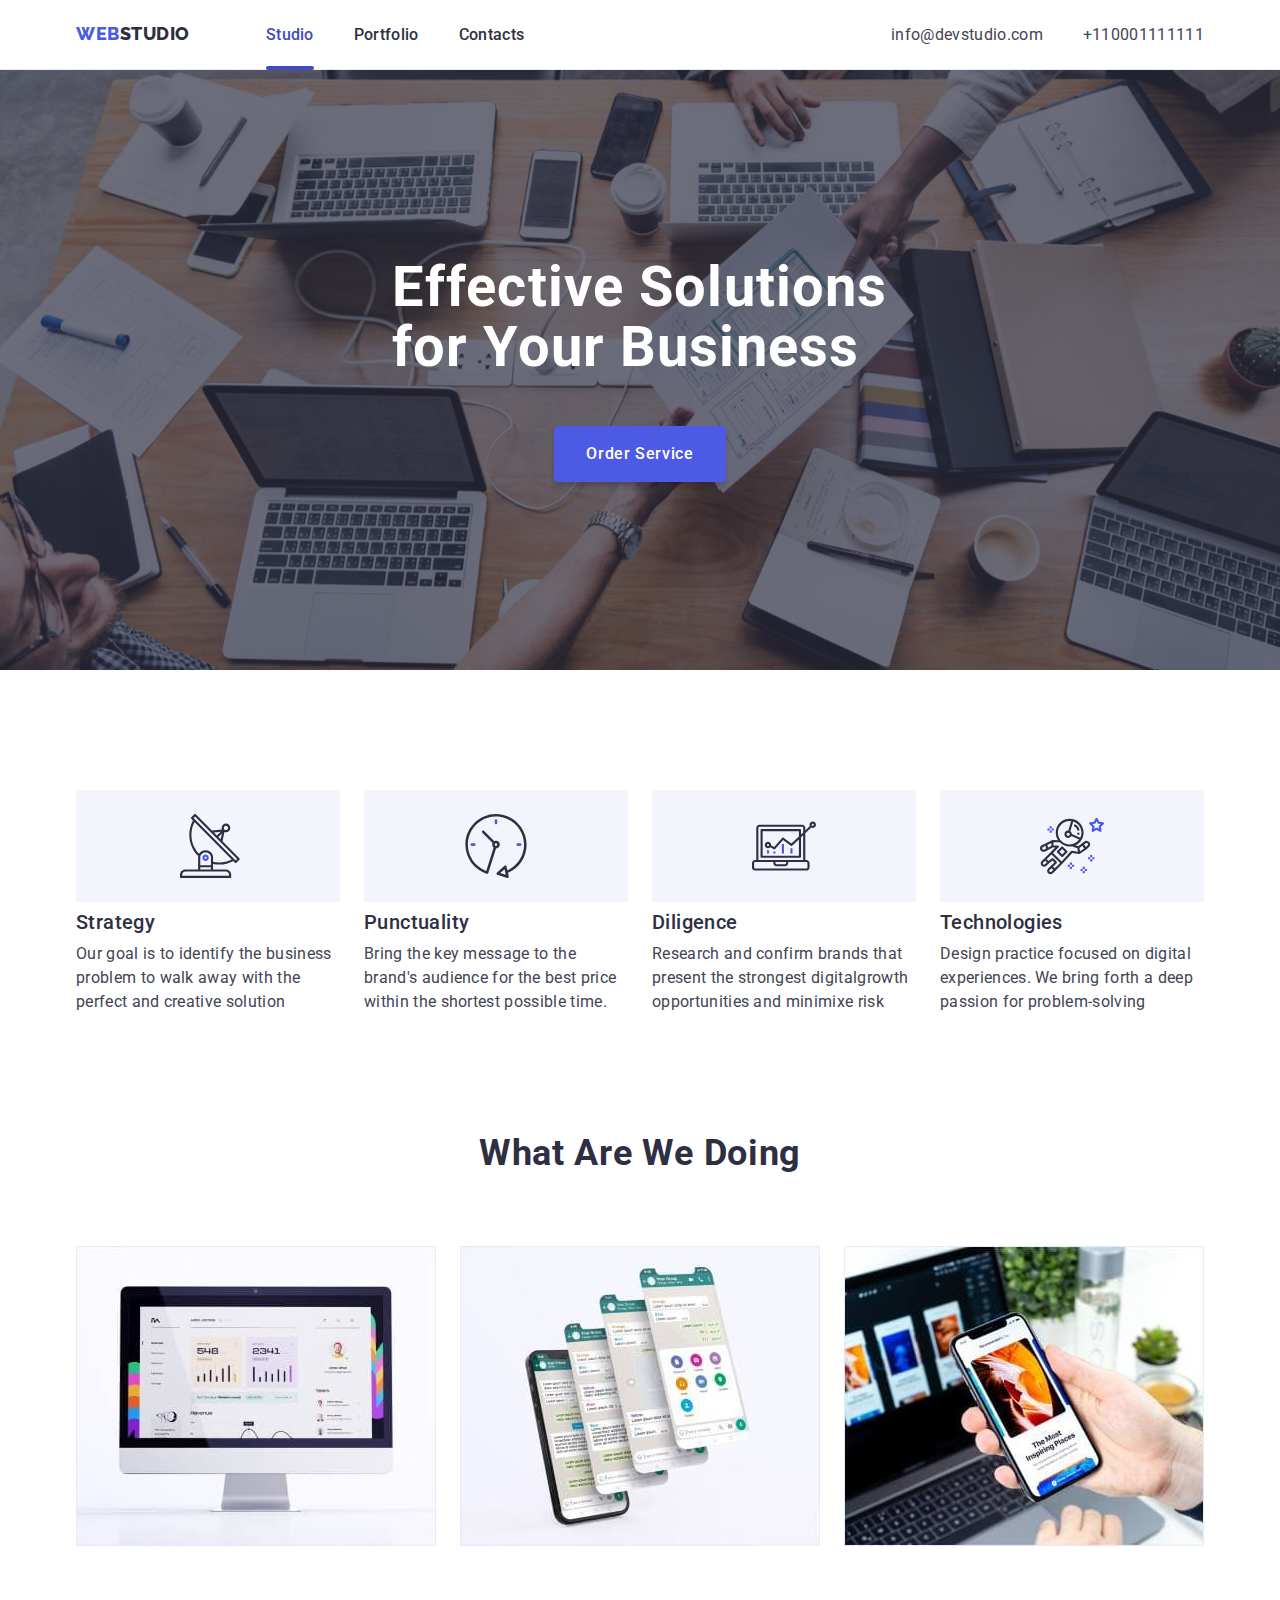
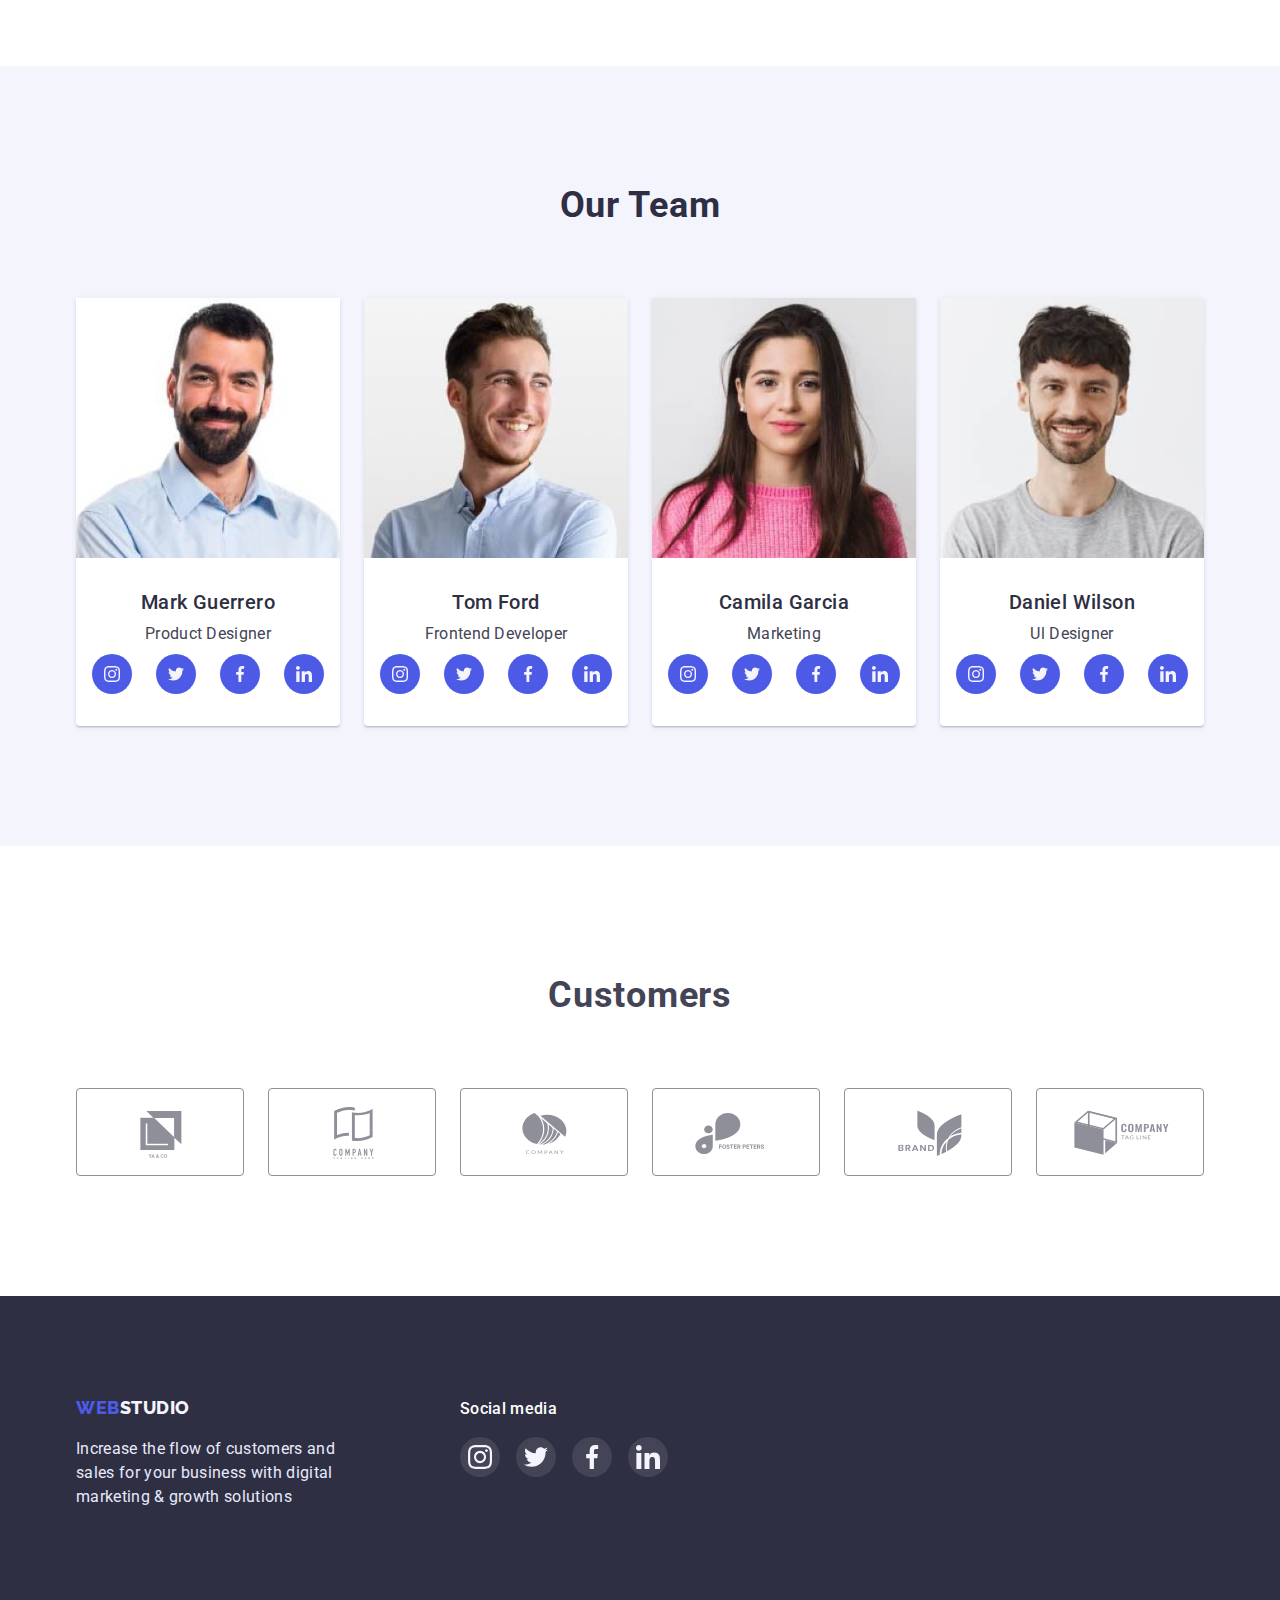
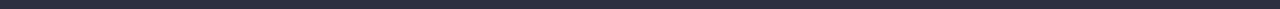
==== commit 266428ac: "h" ====
--- a/index.html
+++ b/index.html
@@ -27,7 +27,10 @@
           >
           <ul class="navigation-list list">
             <li>
-              <a class="navigation-link link-active link" href="./index.html">
+              <a
+                class="link-active navigation-active { link"
+                href="./index.html"
+              >
                 Studio</a
               >
             </li>
@@ -433,7 +436,6 @@
         <button type="button" class="modal-close-btn" data-modal-close>
           <svg class="modal-close-btn-icon" width="8px" height="8px">
             <use href="./images/icon.svg#icon-close-btn"></use>
-            >
           </svg>
         </button>
       </div>
--- a/css/styles.css
+++ b/css/styles.css
@@ -87,19 +87,6 @@
   display: flex;
   gap: 40px;
 }
-.navigation-link {
-  display: block;
-  padding: 24px 0;
-  font-weight: 500;
-  position: relative;
-  line-height: 1.33;
-  color: var(--color-tx-ourworkers);
-
-  letter-spacing: 0.02em;
-  transition-property: color, background-color;
-  transition-duration: 250ms;
-  transition-timing-function: cubic-bezier(0.4, 0, 0.2, 1);
-}
 .link-active::after {
   position: absolute;
   content: "";
@@ -108,22 +95,32 @@
   height: 4px;
   border-radius: 2px;
   bottom: -1px;
+
   background-color: var(--btn-text-color);
 }
-/* .navigation-link:focus::after {
-  content: "";
+.navigation-active {
   display: block;
-  width: inherit;
-  height: 2px;
-  background-color: var(--btn-text-color);
-}
-.navigation-link:hover::after {
-  content: "";
+  padding: 24px 0;
+  font-weight: 500;
+  position: relative;
+  line-height: 1.33;
+  color: var(--second-btn-color);
+
+  letter-spacing: 0.02em;
+}
+.navigation-link {
   display: block;
-  width: inherit;
-  height: 2px;
-  background-color: var(--btn-text-color);
-} */
+  padding: 24px 0;
+  font-weight: 500;
+  position: relative;
+  line-height: 1.33;
+  color: var(--color-tx-ourworkers);
+
+  letter-spacing: 0.02em;
+  transition-property: color;
+  transition-duration: 250ms;
+  transition-timing-function: cubic-bezier(0.4, 0, 0.2, 1);
+}
 
 .navigation-link:hover {
   color: var(--btn-text-color);
